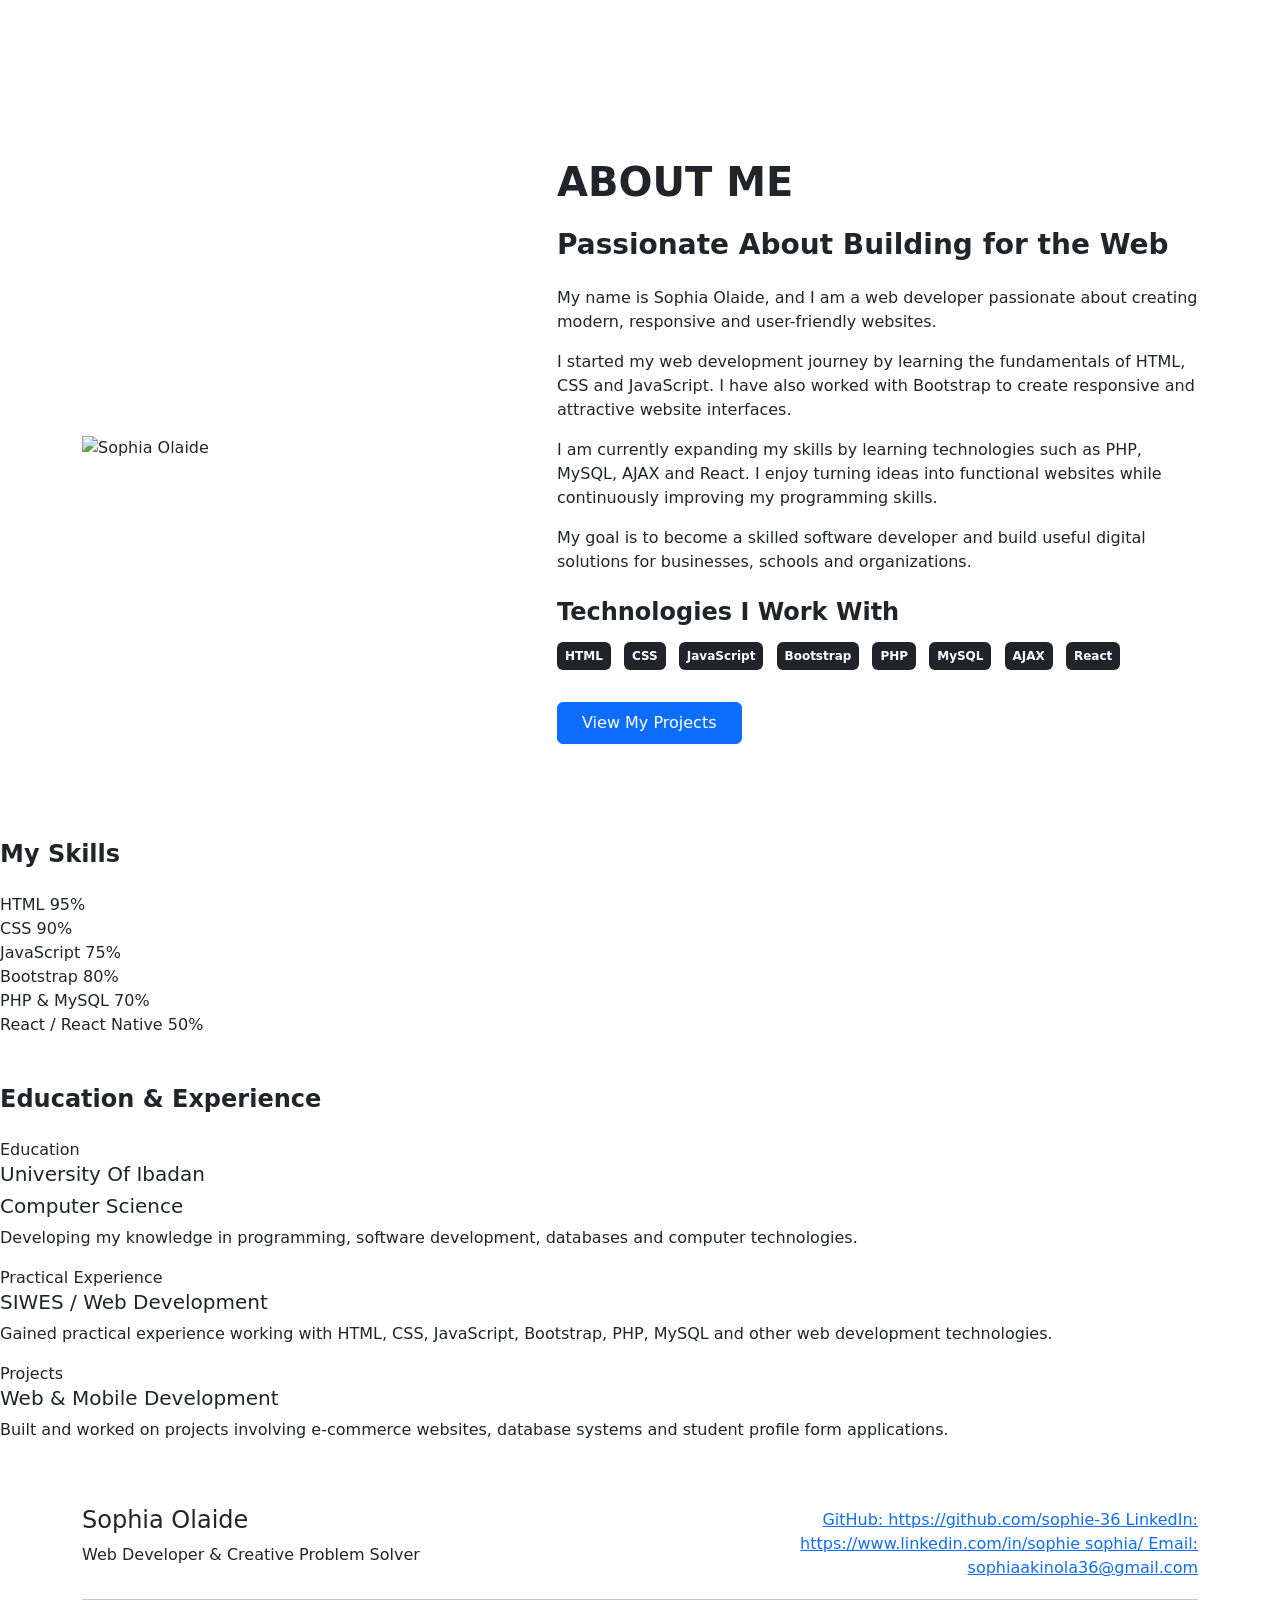
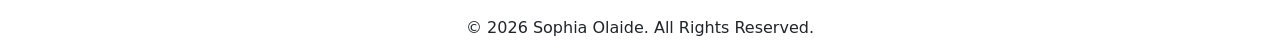
==== about.html @ 77e4f3f7 "Add files via upload" ====
<!DOCTYPE html>
<html lang="en">

<head>
    <meta charset="UTF-8">
    <meta name="viewport" content="width=device-width, initial-scale=1.0">

    <title>About Me |Akinola Sophia Olaide </title>

    <!-- Bootstrap CSS -->
    <link
        href="https://cdn.jsdelivr.net/npm/bootstrap@5.3.3/dist/css/bootstrap.min.css"
        rel="stylesheet"
    >

    <!-- Custom CSS -->
    <link rel="stylesheet" href="css/style.css">
	<script
    src="https://cdn.jsdelivr.net/npm/bootstrap@5.3.3/dist/js/bootstrap.bundle.min.js">
</script>

</head>

<body>

<!-- ================================
     NAVBAR START
================================ -->

<nav class="navbar navbar-expand-lg navbar-dark custom-navbar sticky-top">

    <div class="container">

        <a class="navbar-brand fw-bold" href="index.html">
            Akinola Sophia Olaide
        </a>

        <button
            class="navbar-toggler"
            type="button"
            data-bs-toggle="collapse"
            data-bs-target="#navbarMenu"
            aria-controls="navbarMenu"
            aria-expanded="false"
            aria-label="Toggle navigation"
        >
            <span class="navbar-toggler-icon"></span>
        </button>

        <div class="collapse navbar-collapse" id="navbarMenu">

            <ul class="navbar-nav ms-auto">

                <li class="nav-item">
                    <a class="nav-link" href="index.html">
                        Home
                    </a>
                </li>

                <li class="nav-item">
                    <a class="nav-link active" href="about.html">
                        About
                    </a>
                </li>

                <li class="nav-item">
                    <a class="nav-link" href="services.html">
                        Services
                    </a>
                </li>

                <li class="nav-item">
                    <a class="nav-link" href="projects.html">
                        Projects
                    </a>
                </li>

                <li class="nav-item">
                    <a class="nav-link" href="contact.html">
                        Contact
                    </a>
                </li>

            </ul>

        </div>

    </div>

</nav>

<!-- ================================
     NAVBAR END
================================ -->


<!-- ================================
     ABOUT HERO START
================================ -->

<section class="about-section py-5">

    <div class="container py-5">

        <div class="row align-items-center">

            <!-- ABOUT IMAGE -->

            <div class="col-lg-5 mb-5 mb-lg-0">

                <div class="about-image">

                    <img
                        src="image/sophie1.jpeg"
                        alt="Sophia Olaide"
						height="300px"
						width="350px"
                    >

                </div>

            </div>


            <!-- ABOUT TEXT -->

            <div class="col-lg-7">

                <p class="section-intro;" style="font-size: 40px;">
                 <b> ABOUT ME</b>
                </p>

                <h3 class="fw-bold mb-4">
                    Passionate About Building for the Web
                </h3>

                <p>
                    My name is Sophia Olaide, and I am a web developer
                    passionate about creating modern, responsive and
                    user-friendly websites.
                </p>

                <p>
                    I started my web development journey by learning
                    the fundamentals of HTML, CSS and JavaScript. I
                    have also worked with Bootstrap to create responsive
                    and attractive website interfaces.
                </p>

                <p>
                    I am currently expanding my skills by learning
                    technologies such as PHP, MySQL, AJAX and React.
                    I enjoy turning ideas into functional websites
                    while continuously improving my programming skills.
                </p>

                <p>
                    My goal is to become a skilled software developer
                    and build useful digital solutions for businesses,
                    schools and organizations.
                </p>


                <!-- SKILLS -->

                <div class="mt-4">

                    <h4 class="fw-bold mb-3">
                        Technologies I Work With
                    </h4>

                    <span class="badge bg-dark p-2 me-2 mb-2">
                        HTML
                    </span>

                    <span class="badge bg-dark p-2 me-2 mb-2">
                        CSS
                    </span>

                    <span class="badge bg-dark p-2 me-2 mb-2">
                        JavaScript
                    </span>

                    <span class="badge bg-dark p-2 me-2 mb-2">
                        Bootstrap
                    </span>

                    <span class="badge bg-dark p-2 me-2 mb-2">
                        PHP
                    </span>

                    <span class="badge bg-dark p-2 me-2 mb-2">
                        MySQL
                    </span>

                    <span class="badge bg-dark p-2 me-2 mb-2">
                        AJAX
                    </span>

                    <span class="badge bg-dark p-2 me-2 mb-2">
                        React
                    </span>

                </div>


                <!-- BUTTON -->

                <div class="mt-4">

                    <a
                        href="projects.html"
                        class="btn btn-primary px-4 py-2"
                    >
                        View My Projects
                    </a>
					

                </div>

            </div>

        </div>

    </div>
<!-- =================================
     SKILLS SECTION
================================= -->

<div class="about-skills mt-5">

    <h4 class="fw-bold mb-4">
        My Skills
    </h4>

    <!-- HTML -->
    <div class="skill-item">

        <div class="skill-header">

            <span>HTML</span>

            <span>95%</span>

        </div>

        <div class="skill-bar">

            <div
                class="skill-progress"
                style="width: 90%;">
            </div>

        </div>

    </div>


    <!-- CSS -->
    <div class="skill-item">

        <div class="skill-header">

            <span>CSS</span>

            <span>90%</span>

        </div>

        <div class="skill-bar">

            <div
                class="skill-progress"
                style="width: 85%;">
            </div>

        </div>

    </div>


    <!-- JavaScript -->
    <div class="skill-item">

        <div class="skill-header">

            <span>JavaScript</span>

            <span>75%</span>

        </div>

        <div class="skill-bar">

            <div
                class="skill-progress"
                style="width: 75%;">
            </div>

        </div>

    </div>


    <!-- Bootstrap -->
    <div class="skill-item">

        <div class="skill-header">

            <span>Bootstrap</span>

            <span>80%</span>

        </div>

        <div class="skill-bar">

            <div
                class="skill-progress"
                style="width: 80%;">
            </div>

        </div>

    </div>


    <!-- PHP -->
    <div class="skill-item">

        <div class="skill-header">

            <span>PHP & MySQL</span>

            <span>70%</span>

        </div>

        <div class="skill-bar">

            <div
                class="skill-progress"
                style="width: 70%;">
            </div>

        </div>

    </div>


    <!-- React -->
    <div class="skill-item">

        <div class="skill-header">

            <span>React / React Native</span>

            <span>50%</span>

        </div>

        <div class="skill-bar">

            <div
                class="skill-progress"
                style="width: 60%;">
            </div>

        </div>

    </div>

</div>



<!-- =================================
     EDUCATION / EXPERIENCE
================================= -->

<div class="timeline-section mt-5">

    <h4 class="fw-bold mb-4">
        Education & Experience
    </h4>


    <!-- EDUCATION -->

    <div class="timeline-item">

        <div class="timeline-dot"></div>

        <div>

            <span class="timeline-date">
                Education
            </span>

            <h5>
                University Of Ibadan
            </h5>
			
			<h5> Computer Science </h5>

            <p>
                Developing my knowledge in programming,
                software development, databases and computer
                technologies.
            </p>

        </div>

    </div>


    <!-- SIWES -->

    <div class="timeline-item">

        <div class="timeline-dot"></div>

        <div>

            <span class="timeline-date">
                Practical Experience
            </span>

            <h5>
                SIWES / Web Development
            </h5>

            <p>
                Gained practical experience working with
                HTML, CSS, JavaScript, Bootstrap, PHP,
                MySQL and other web development technologies.
            </p>

        </div>

    </div>


    <!-- PROJECT EXPERIENCE -->

    <div class="timeline-item">

        <div class="timeline-dot"></div>

        <div>

            <span class="timeline-date">
                Projects
            </span>

            <h5>
                Web & Mobile Development
            </h5>

            <p>
                Built and worked on projects involving
                e-commerce websites, database systems and
                student profile form applications.
            </p>

        </div>

    </div>

</div>
</section>

<!-- =================================
     FOOTER START
================================= -->

<footer class="portfolio-footer">

    <div class="container">

        <div class="row align-items-center">

            <!-- NAME -->

            <div class="col-md-6 text-center text-md-start">

                <h4>
                    Sophia Olaide
                </h4>

                <p>
                    Web Developer & Creative Problem Solver
                </p>

            </div>


            <!-- SOCIAL LINKS -->

            <div class="col-md-6 text-center text-md-end">

                <a href="#" class="footer-link">
                    GitHub:  https://github.com/sophie-36
                </a>

                <a href="#" class="footer-link">
                    
					LinkedIn: https://www.linkedin.com/in/sophie sophia/
                </a>

                <a href="#" class="footer-link">
                    Email: sophiaakinola36@gmail.com
                </a>

            </div>

        </div>


        <hr>


        <div class="text-center">

            <p class="copyright">
                © 2026 Sophia Olaide. All Rights Reserved.
            </p>

        </div>

    </div>

</footer>

<!-- =================================
     FOOTER END
================================= -->


</body>
</html>
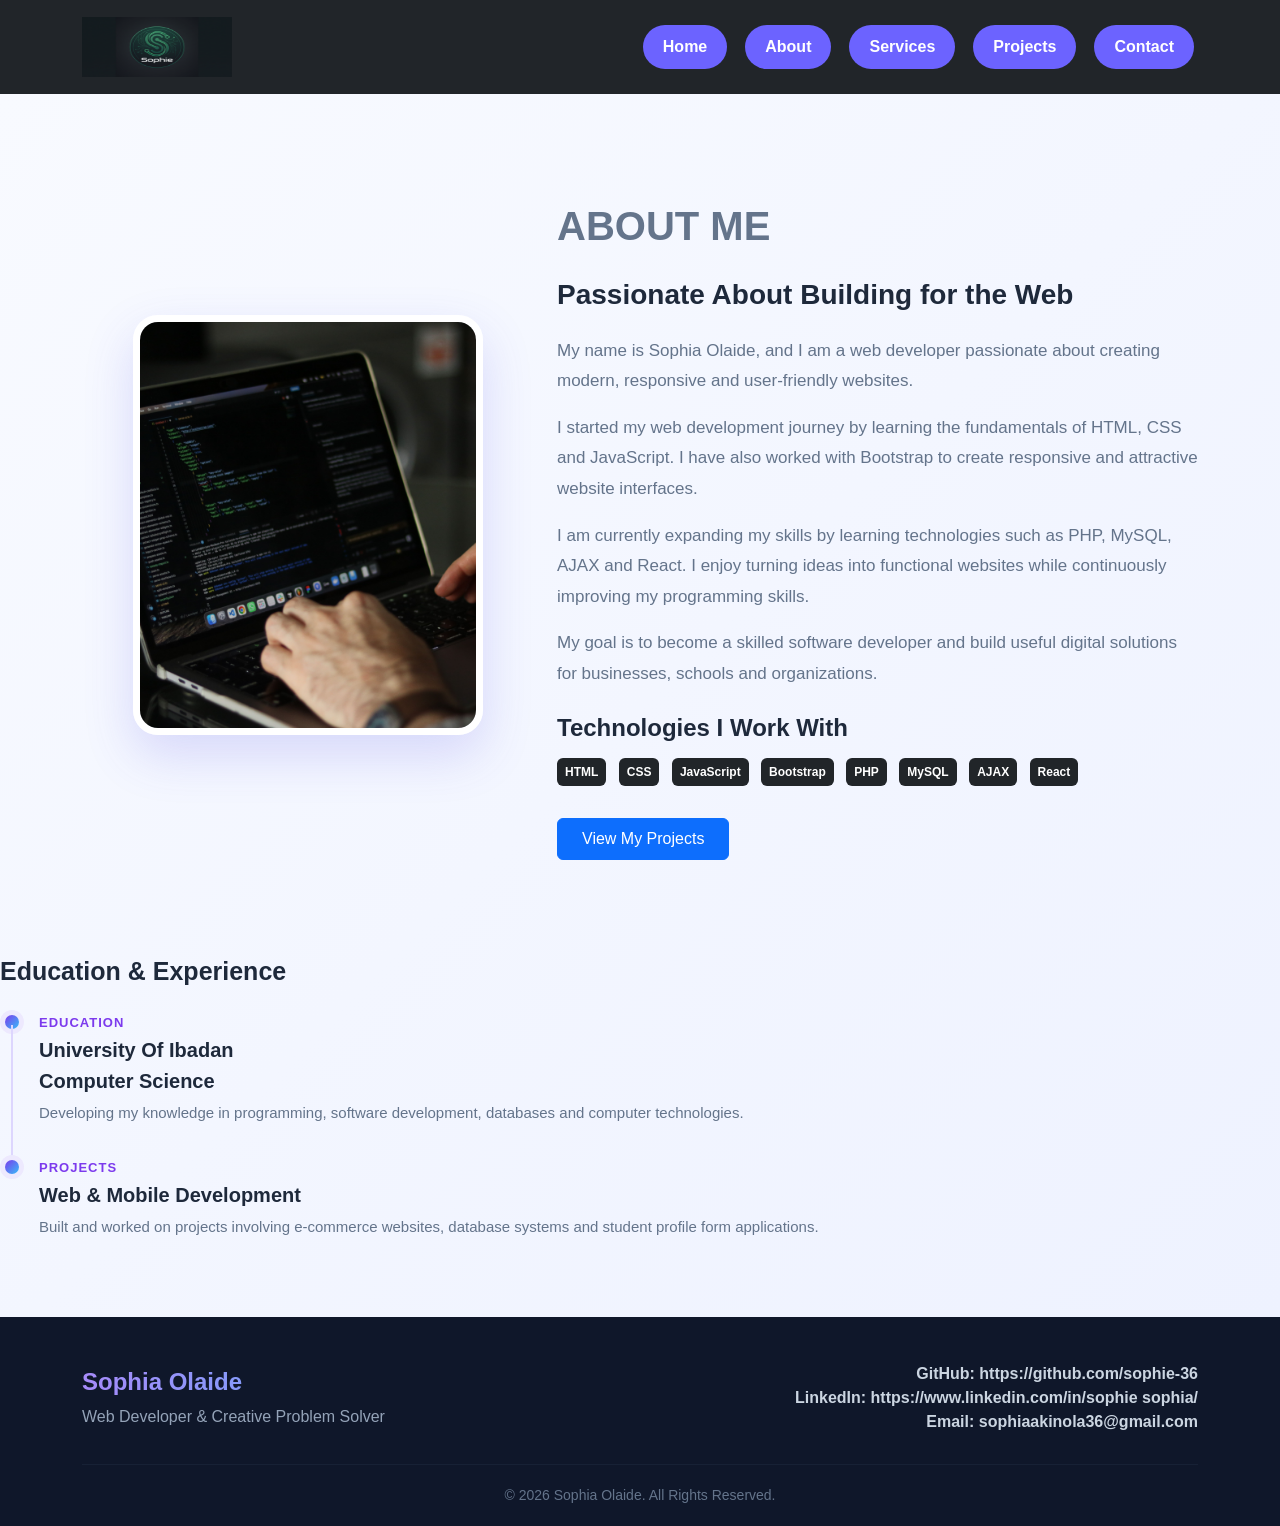
==== commit c341df1c: "Update portfolio website" ====
--- a/about.html
+++ b/about.html
@@ -1,541 +1,366 @@
-<!DOCTYPE html>
-<html lang="en">
-
-<head>
-    <meta charset="UTF-8">
-    <meta name="viewport" content="width=device-width, initial-scale=1.0">
-
-    <title>About Me |Akinola Sophia Olaide </title>
-
-    <!-- Bootstrap CSS -->
-    <link
-        href="https://cdn.jsdelivr.net/npm/bootstrap@5.3.3/dist/css/bootstrap.min.css"
-        rel="stylesheet"
-    >
-
-    <!-- Custom CSS -->
-    <link rel="stylesheet" href="css/style.css">
-	<script
-    src="https://cdn.jsdelivr.net/npm/bootstrap@5.3.3/dist/js/bootstrap.bundle.min.js">
-</script>
-
-</head>
-
-<body>
-
-<!-- ================================
-     NAVBAR START
-================================ -->
-
-<nav class="navbar navbar-expand-lg navbar-dark custom-navbar sticky-top">
-
-    <div class="container">
-
-        <a class="navbar-brand fw-bold" href="index.html">
-            Akinola Sophia Olaide
-        </a>
-
-        <button
-            class="navbar-toggler"
-            type="button"
-            data-bs-toggle="collapse"
-            data-bs-target="#navbarMenu"
-            aria-controls="navbarMenu"
-            aria-expanded="false"
-            aria-label="Toggle navigation"
-        >
-            <span class="navbar-toggler-icon"></span>
-        </button>
-
-        <div class="collapse navbar-collapse" id="navbarMenu">
-
-            <ul class="navbar-nav ms-auto">
-
-                <li class="nav-item">
-                    <a class="nav-link" href="index.html">
-                        Home
-                    </a>
-                </li>
-
-                <li class="nav-item">
-                    <a class="nav-link active" href="about.html">
-                        About
-                    </a>
-                </li>
-
-                <li class="nav-item">
-                    <a class="nav-link" href="services.html">
-                        Services
-                    </a>
-                </li>
-
-                <li class="nav-item">
-                    <a class="nav-link" href="projects.html">
-                        Projects
-                    </a>
-                </li>
-
-                <li class="nav-item">
-                    <a class="nav-link" href="contact.html">
-                        Contact
-                    </a>
-                </li>
-
-            </ul>
-
-        </div>
-
-    </div>
-
-</nav>
-
-<!-- ================================
-     NAVBAR END
-================================ -->
-
-
-<!-- ================================
-     ABOUT HERO START
-================================ -->
-
-<section class="about-section py-5">
-
-    <div class="container py-5">
-
-        <div class="row align-items-center">
-
-            <!-- ABOUT IMAGE -->
-
-            <div class="col-lg-5 mb-5 mb-lg-0">
-
-                <div class="about-image">
-
-                    <img
-                        src="image/sophie1.jpeg"
-                        alt="Sophia Olaide"
-						height="300px"
-						width="350px"
-                    >
-
-                </div>
-
-            </div>
-
-
-            <!-- ABOUT TEXT -->
-
-            <div class="col-lg-7">
-
-                <p class="section-intro;" style="font-size: 40px;">
-                 <b> ABOUT ME</b>
-                </p>
-
-                <h3 class="fw-bold mb-4">
-                    Passionate About Building for the Web
-                </h3>
-
-                <p>
-                    My name is Sophia Olaide, and I am a web developer
-                    passionate about creating modern, responsive and
-                    user-friendly websites.
-                </p>
-
-                <p>
-                    I started my web development journey by learning
-                    the fundamentals of HTML, CSS and JavaScript. I
-                    have also worked with Bootstrap to create responsive
-                    and attractive website interfaces.
-                </p>
-
-                <p>
-                    I am currently expanding my skills by learning
-                    technologies such as PHP, MySQL, AJAX and React.
-                    I enjoy turning ideas into functional websites
-                    while continuously improving my programming skills.
-                </p>
-
-                <p>
-                    My goal is to become a skilled software developer
-                    and build useful digital solutions for businesses,
-                    schools and organizations.
-                </p>
-
-
-                <!-- SKILLS -->
-
-                <div class="mt-4">
-
-                    <h4 class="fw-bold mb-3">
-                        Technologies I Work With
-                    </h4>
-
-                    <span class="badge bg-dark p-2 me-2 mb-2">
-                        HTML
-                    </span>
-
-                    <span class="badge bg-dark p-2 me-2 mb-2">
-                        CSS
-                    </span>
-
-                    <span class="badge bg-dark p-2 me-2 mb-2">
-                        JavaScript
-                    </span>
-
-                    <span class="badge bg-dark p-2 me-2 mb-2">
-                        Bootstrap
-                    </span>
-
-                    <span class="badge bg-dark p-2 me-2 mb-2">
-                        PHP
-                    </span>
-
-                    <span class="badge bg-dark p-2 me-2 mb-2">
-                        MySQL
-                    </span>
-
-                    <span class="badge bg-dark p-2 me-2 mb-2">
-                        AJAX
-                    </span>
-
-                    <span class="badge bg-dark p-2 me-2 mb-2">
-                        React
-                    </span>
-
-                </div>
-
-
-                <!-- BUTTON -->
-
-                <div class="mt-4">
-
-                    <a
-                        href="projects.html"
-                        class="btn btn-primary px-4 py-2"
-                    >
-                        View My Projects
-                    </a>
-					
-
-                </div>
-
-            </div>
-
-        </div>
-
-    </div>
-<!-- =================================
-     SKILLS SECTION
-================================= -->
-
-<div class="about-skills mt-5">
-
-    <h4 class="fw-bold mb-4">
-        My Skills
-    </h4>
-
-    <!-- HTML -->
-    <div class="skill-item">
-
-        <div class="skill-header">
-
-            <span>HTML</span>
-
-            <span>95%</span>
-
-        </div>
-
-        <div class="skill-bar">
-
-            <div
-                class="skill-progress"
-                style="width: 90%;">
-            </div>
-
-        </div>
-
-    </div>
-
-
-    <!-- CSS -->
-    <div class="skill-item">
-
-        <div class="skill-header">
-
-            <span>CSS</span>
-
-            <span>90%</span>
-
-        </div>
-
-        <div class="skill-bar">
-
-            <div
-                class="skill-progress"
-                style="width: 85%;">
-            </div>
-
-        </div>
-
-    </div>
-
-
-    <!-- JavaScript -->
-    <div class="skill-item">
-
-        <div class="skill-header">
-
-            <span>JavaScript</span>
-
-            <span>75%</span>
-
-        </div>
-
-        <div class="skill-bar">
-
-            <div
-                class="skill-progress"
-                style="width: 75%;">
-            </div>
-
-        </div>
-
-    </div>
-
-
-    <!-- Bootstrap -->
-    <div class="skill-item">
-
-        <div class="skill-header">
-
-            <span>Bootstrap</span>
-
-            <span>80%</span>
-
-        </div>
-
-        <div class="skill-bar">
-
-            <div
-                class="skill-progress"
-                style="width: 80%;">
-            </div>
-
-        </div>
-
-    </div>
-
-
-    <!-- PHP -->
-    <div class="skill-item">
-
-        <div class="skill-header">
-
-            <span>PHP & MySQL</span>
-
-            <span>70%</span>
-
-        </div>
-
-        <div class="skill-bar">
-
-            <div
-                class="skill-progress"
-                style="width: 70%;">
-            </div>
-
-        </div>
-
-    </div>
-
-
-    <!-- React -->
-    <div class="skill-item">
-
-        <div class="skill-header">
-
-            <span>React / React Native</span>
-
-            <span>50%</span>
-
-        </div>
-
-        <div class="skill-bar">
-
-            <div
-                class="skill-progress"
-                style="width: 60%;">
-            </div>
-
-        </div>
-
-    </div>
-
-</div>
-
-
-
-<!-- =================================
-     EDUCATION / EXPERIENCE
-================================= -->
-
-<div class="timeline-section mt-5">
-
-    <h4 class="fw-bold mb-4">
-        Education & Experience
-    </h4>
-
-
-    <!-- EDUCATION -->
-
-    <div class="timeline-item">
-
-        <div class="timeline-dot"></div>
-
-        <div>
-
-            <span class="timeline-date">
-                Education
-            </span>
-
-            <h5>
-                University Of Ibadan
-            </h5>
-			
-			<h5> Computer Science </h5>
-
-            <p>
-                Developing my knowledge in programming,
-                software development, databases and computer
-                technologies.
-            </p>
-
-        </div>
-
-    </div>
-
-
-    <!-- SIWES -->
-
-    <div class="timeline-item">
-
-        <div class="timeline-dot"></div>
-
-        <div>
-
-            <span class="timeline-date">
-                Practical Experience
-            </span>
-
-            <h5>
-                SIWES / Web Development
-            </h5>
-
-            <p>
-                Gained practical experience working with
-                HTML, CSS, JavaScript, Bootstrap, PHP,
-                MySQL and other web development technologies.
-            </p>
-
-        </div>
-
-    </div>
-
-
-    <!-- PROJECT EXPERIENCE -->
-
-    <div class="timeline-item">
-
-        <div class="timeline-dot"></div>
-
-        <div>
-
-            <span class="timeline-date">
-                Projects
-            </span>
-
-            <h5>
-                Web & Mobile Development
-            </h5>
-
-            <p>
-                Built and worked on projects involving
-                e-commerce websites, database systems and
-                student profile form applications.
-            </p>
-
-        </div>
-
-    </div>
-
-</div>
-</section>
-
-<!-- =================================
-     FOOTER START
-================================= -->
-
-<footer class="portfolio-footer">
-
-    <div class="container">
-
-        <div class="row align-items-center">
-
-            <!-- NAME -->
-
-            <div class="col-md-6 text-center text-md-start">
-
-                <h4>
-                    Sophia Olaide
-                </h4>
-
-                <p>
-                    Web Developer & Creative Problem Solver
-                </p>
-
-            </div>
-
-
-            <!-- SOCIAL LINKS -->
-
-            <div class="col-md-6 text-center text-md-end">
-
-                <a href="#" class="footer-link">
-                    GitHub:  https://github.com/sophie-36
-                </a>
-
-                <a href="#" class="footer-link">
-                    
-					LinkedIn: https://www.linkedin.com/in/sophie sophia/
-                </a>
-
-                <a href="#" class="footer-link">
-                    Email: sophiaakinola36@gmail.com
-                </a>
-
-            </div>
-
-        </div>
-
-
-        <hr>
-
-
-        <div class="text-center">
-
-            <p class="copyright">
-                © 2026 Sophia Olaide. All Rights Reserved.
-            </p>
-
-        </div>
-
-    </div>
-
-</footer>
-
-<!-- =================================
-     FOOTER END
-================================= -->
-
-
-</body>
+<!DOCTYPE html>
+<html lang="en">
+
+<head>
+    <meta charset="UTF-8">
+    <meta name="viewport" content="width=device-width, initial-scale=1.0">
+
+    <title>About Me |Akinola Sophia Olaide </title>
+
+    <!-- Bootstrap CSS -->
+    <link
+        href="https://cdn.jsdelivr.net/npm/bootstrap@5.3.3/dist/css/bootstrap.min.css"
+        rel="stylesheet"
+    >
+
+    <!-- Custom CSS -->
+    <link rel="stylesheet" href="css/style.css">
+	<script
+    src="https://cdn.jsdelivr.net/npm/bootstrap@5.3.3/dist/js/bootstrap.bundle.min.js">
+</script>
+
+</head>
+
+<body>
+
+<!-- ================================
+     NAVBAR START
+================================ -->
+
+<nav class="navbar navbar-expand-lg navbar-dark custom-navbar">
+
+    <div class="container">
+
+        <a class="navbar-brand fw-bold" href="index.html">
+            <img src="image/sophielogo.jpeg"
+                 alt="sophieLogo"
+                 class="site-logo" width="150px"  height="60px">
+        </a>
+
+        <button
+            class="navbar-toggler"
+            type="button"
+            data-bs-toggle="collapse"
+            data-bs-target="#navbarMenu"
+            aria-controls="navbarMenu"
+            aria-expanded="false"
+            aria-label="Toggle navigation"
+        >
+            <span class="navbar-toggler-icon"></span>
+        </button>
+
+        <div class="collapse navbar-collapse" id="navbarMenu">
+
+            <ul class="navbar-nav ms-auto">
+
+                <li class="nav-item">
+                    <a class="nav-link" href="index.html">
+                        Home
+                    </a>
+                </li>
+
+                <li class="nav-item">
+                    <a class="nav-link active" href="about.html">
+                        About
+                    </a>
+                </li>
+
+                <li class="nav-item">
+                    <a class="nav-link" href="services.html">
+                        Services
+                    </a>
+                </li>
+
+                <li class="nav-item">
+                    <a class="nav-link" href="projects.html">
+                        Projects
+                    </a>
+                </li>
+
+                <li class="nav-item">
+                    <a class="nav-link" href="contact.html">
+                        Contact
+                    </a>
+                </li>
+
+            </ul>
+
+        </div>
+
+    </div>
+
+</nav>
+
+<!-- ================================
+     NAVBAR END
+================================ -->
+
+
+<!-- ================================
+     ABOUT HERO START
+================================ -->
+
+<section class="about-section py-5">
+
+    <div class="container py-5">
+
+        <div class="row align-items-center">
+
+            <!-- ABOUT IMAGE -->
+
+            <div class="col-lg-5 mb-5 mb-lg-0">
+
+                <div class="about-image">
+
+                    <img
+                        src="image/coders.jpg"
+                        alt="Sophia Olaide"
+						height="300px"
+						width="350px"
+                    >
+
+                </div>
+
+            </div>
+
+
+            <!-- ABOUT TEXT -->
+
+            <div class="col-lg-7">
+
+                <p class="section-intro;" style="font-size: 40px;">
+                 <b> ABOUT ME</b>
+                </p>
+
+                <h3 class="fw-bold mb-4">
+                    Passionate About Building for the Web
+                </h3>
+
+                <p>
+                    My name is Sophia Olaide, and I am a web developer
+                    passionate about creating modern, responsive and
+                    user-friendly websites.
+                </p>
+
+                <p>
+                    I started my web development journey by learning
+                    the fundamentals of HTML, CSS and JavaScript. I
+                    have also worked with Bootstrap to create responsive
+                    and attractive website interfaces.
+                </p>
+
+                <p>
+                    I am currently expanding my skills by learning
+                    technologies such as PHP, MySQL, AJAX and React.
+                    I enjoy turning ideas into functional websites
+                    while continuously improving my programming skills.
+                </p>
+
+                <p>
+                    My goal is to become a skilled software developer
+                    and build useful digital solutions for businesses,
+                    schools and organizations.
+                </p>
+
+
+                <!-- SKILLS -->
+
+                <div class="mt-4">
+
+                    <h4 class="fw-bold mb-3">
+                        Technologies I Work With
+                    </h4>
+
+                    <span class="badge bg-dark p-2 me-2 mb-2">
+                        HTML
+                    </span>
+
+                    <span class="badge bg-dark p-2 me-2 mb-2">
+                        CSS
+                    </span>
+
+                    <span class="badge bg-dark p-2 me-2 mb-2">
+                        JavaScript
+                    </span>
+
+                    <span class="badge bg-dark p-2 me-2 mb-2">
+                        Bootstrap
+                    </span>
+
+                    <span class="badge bg-dark p-2 me-2 mb-2">
+                        PHP
+                    </span>
+
+                    <span class="badge bg-dark p-2 me-2 mb-2">
+                        MySQL
+                    </span>
+
+                    <span class="badge bg-dark p-2 me-2 mb-2">
+                        AJAX
+                    </span>
+
+                    <span class="badge bg-dark p-2 me-2 mb-2">
+                        React
+                    </span>
+
+                </div>
+
+
+                <!-- BUTTON -->
+
+                <div class="mt-4">
+
+                    <a
+                        href="projects.html"
+                        class="btn btn-primary px-4 py-2"
+                    >
+                        View My Projects
+                    </a>
+					
+
+                </div>
+
+            </div>
+
+        </div>
+
+    </div>
+
+<!-- =================================
+     EDUCATION / EXPERIENCE
+================================= -->
+
+<div class="timeline-section mt-5">
+
+    <h4 class="fw-bold mb-4">
+        Education & Experience
+    </h4>
+
+
+    <!-- EDUCATION -->
+
+    <div class="timeline-item">
+
+        <div class="timeline-dot"></div>
+
+        <div>
+
+            <span class="timeline-date">
+                Education
+            </span>
+
+            <h5>
+                University Of Ibadan
+            </h5>
+			
+			<h5> Computer Science </h5>
+
+            <p>
+                Developing my knowledge in programming,
+                software development, databases and computer
+                technologies.
+            </p>
+
+        </div>
+
+    </div>
+
+
+    <!-- PROJECT EXPERIENCE -->
+
+    <div class="timeline-item">
+
+        <div class="timeline-dot"></div>
+
+        <div>
+
+            <span class="timeline-date">
+                Projects
+            </span>
+
+            <h5>
+                Web & Mobile Development
+            </h5>
+
+            <p>
+                Built and worked on projects involving
+                e-commerce websites, database systems and
+                student profile form applications.
+            </p>
+
+        </div>
+
+    </div>
+
+</div>
+</section>
+
+<!-- =================================
+     FOOTER START
+================================= -->
+
+<footer class="portfolio-footer">
+
+    <div class="container">
+
+        <div class="row align-items-center">
+
+            <!-- NAME -->
+
+            <div class="col-md-6 text-center text-md-start">
+
+                <h4>
+                    Sophia Olaide
+                </h4>
+
+                <p>
+                    Web Developer & Creative Problem Solver
+                </p>
+
+            </div>
+
+
+            <!-- SOCIAL LINKS -->
+
+            <div class="col-md-6 text-center text-md-end">
+
+                <a href="#" class="footer-link">
+                    GitHub:  https://github.com/sophie-36
+                </a>
+
+                <a href="#" class="footer-link">
+                    
+					LinkedIn: https://www.linkedin.com/in/sophie sophia/
+                </a>
+
+                <a href="#" class="footer-link">
+                    Email: sophiaakinola36@gmail.com
+                </a>
+
+            </div>
+
+        </div>
+
+
+        <hr>
+
+
+        <div class="text-center">
+
+            <p class="copyright">
+                © 2026 Sophia Olaide. All Rights Reserved.
+            </p>
+
+        </div>
+
+    </div>
+
+</footer>
+
+<!-- =================================
+     FOOTER END
+================================= -->
+
+
+</body>
 </html>
--- a/css/style.css
+++ b/css/style.css
@@ -0,0 +1,1734 @@
+/* =========================================
+   GLOBAL STYLES
+========================================= */
+
+* {
+    margin: 0;
+    padding: 0;
+    box-sizing: border-box;
+}
+
+body {
+    font-family: Arial, sans-serif;
+    color: #1e293b;
+    background: #f8faff;
+}
+/* ================================
+   NAVIGATION
+================================ */
+
+/* ================================
+   HEADER
+================================ */
+
+.custom-navbar {
+    background: #212529 !important;
+    background-color: #212529 !important;
+    padding: 12px 0 !important;
+    width: 100%;
+}
+
+.custom-navbar .navbar-nav {
+    gap: 10px;
+}
+
+.custom-navbar .nav-link {
+    background: #6c63ff !important;
+    color: white !important;
+    padding: 9px 18px !important;
+    margin: 3px;
+    border-radius: 25px;
+    font-weight: 600;
+    transition: 0.3s ease;
+}
+
+.custom-navbar .nav-link:hover {
+    background: #5148d8 !important;
+    color: white !important;
+}
+
+.custom-navbar .nav-link.active {
+    background: #5148d8 !important;
+    color: white !important;
+}
+
+
+/* =========================================
+   HOME / HERO SECTION
+========================================= */
+
+.hero-section {
+    min-height: 100vh;
+
+    background:
+        radial-gradient(
+            circle at 10% 20%,
+            rgba(124, 58, 237, 0.18),
+            transparent 30%
+        ),
+        radial-gradient(
+            circle at 90% 80%,
+            rgba(14, 165, 233, 0.18),
+            transparent 30%
+        ),
+        #f8faff;
+}
+
+.hero-section .container {
+    min-height: 100vh;
+}
+
+.hero-intro {
+    color: #7c3aed;
+    font-size: 15px;
+    font-weight: 800;
+    letter-spacing: 4px;
+    margin-bottom: 12px;
+}
+
+.hero-section h1 {
+    font-size: 62px;
+    font-weight: 800;
+    margin-bottom: 5px;
+
+    background: linear-gradient(
+        90deg,
+        #4f46e5,
+        #7c3aed,
+        #0891b2
+    );
+
+    -webkit-background-clip: text;
+    -webkit-text-fill-color: transparent;
+}
+
+.hero-section h2 {
+    font-size: 32px;
+    font-weight: 700;
+    color: #1e293b;
+    margin-bottom: 20px;
+}
+
+.hero-text {
+    max-width: 650px;
+    font-size: 18px;
+    line-height: 1.8;
+    color: #64748b;
+}
+
+
+/* =========================================
+   HERO BUTTONS
+========================================= */
+
+.hero-buttons {
+    margin-top: 30px;
+}
+
+.hero-buttons .btn {
+    padding: 13px 26px;
+    border-radius: 10px;
+    margin-right: 10px;
+    margin-bottom: 10px;
+    transition: 0.3s ease;
+}
+
+.hero-buttons .btn-primary {
+    border: none;
+
+    background: linear-gradient(
+        135deg,
+        #7c3aed,
+        #4f46e5
+    );
+
+    box-shadow:
+        0 10px 25px rgba(124, 58, 237, 0.25);
+}
+
+.hero-buttons .btn-primary:hover {
+    transform: translateY(-3px);
+
+    box-shadow:
+        0 15px 30px rgba(124, 58, 237, 0.35);
+}
+
+.hero-buttons .btn-outline-dark {
+    border: 2px solid #7c3aed;
+    color: #7c3aed;
+}
+
+.hero-buttons .btn-outline-dark:hover {
+    background: #7c3aed;
+    border-color: #7c3aed;
+    color: white;
+}
+
+/* =========================================
+   HERO IMAGE
+========================================= */
+
+.hero-image {
+    width: 350px;
+    height: 350px;
+    margin: 0 auto;
+    border-radius: 50%;
+    overflow: hidden;
+    box-shadow: 0 15px 40px rgba(0, 0, 0, 0.2);
+}
+
+.hero-image img {
+    display: block;
+    width: 100%;
+    height: 100%;
+    object-fit: cover;
+}
+
+
+/* =========================================
+   ABOUT SECTION
+========================================= */
+
+.about-section {
+    min-height: 100vh;
+
+    background:
+        linear-gradient(
+            135deg,
+            #f8faff,
+            #eef2ff
+        );
+}
+
+.section-intro {
+    color: #7c3aed;
+    font-size: 15px;
+    font-weight: 800;
+    letter-spacing: 3px;
+}
+
+.about-section h1 {
+    font-size: 44px;
+    font-weight: 800;
+}
+
+.about-section p {
+    color: #64748b;
+    font-size: 17px;
+    line-height: 1.8;
+}
+
+
+/* =========================================
+   ABOUT IMAGE
+========================================= */
+
+.about-image {
+    width: 350px;
+    height: 420px;
+    margin: 0 auto;
+
+    overflow: hidden;
+
+    border-radius: 25px;
+
+    border: 7px solid white;
+
+    box-shadow:
+        0 20px 50px rgba(79, 70, 229, 0.18);
+}
+
+.about-image img {
+    width: 100%;
+    height: 100%;
+    object-fit: cover;
+}
+
+
+/* =========================================
+   SERVICES SECTION
+========================================= */
+
+.services-section {
+    min-height: 100vh;
+
+    background:
+        radial-gradient(
+            circle at top left,
+            rgba(124, 58, 237, 0.12),
+            transparent 30%
+        ),
+        radial-gradient(
+            circle at bottom right,
+            rgba(14, 165, 233, 0.12),
+            transparent 30%
+        ),
+        #f8faff;
+}
+
+.services-section h1 {
+    font-size: 48px;
+    font-weight: 800;
+
+    background: linear-gradient(
+        90deg,
+        #4f46e5,
+        #7c3aed,
+        #0891b2
+    );
+
+    -webkit-background-clip: text;
+    -webkit-text-fill-color: transparent;
+}
+
+.services-description {
+    max-width: 650px;
+    margin: 15px auto;
+
+    color: #64748b;
+
+    font-size: 17px;
+    line-height: 1.8;
+}
+
+
+/* =========================================
+   SERVICE CARDS
+========================================= */
+
+.service-card {
+    position: relative;
+
+    height: 100%;
+
+    padding: 40px 30px;
+
+    text-align: center;
+
+    background: rgba(255, 255, 255, 0.9);
+
+    border-radius: 20px;
+
+    border: 1px solid #e2e8f0;
+
+    box-shadow:
+        0 10px 30px rgba(15, 23, 42, 0.07);
+
+    overflow: hidden;
+
+    transition: 0.35s ease;
+}
+
+.service-card::before {
+    content: "";
+
+    position: absolute;
+
+    top: 0;
+    left: 0;
+
+    width: 100%;
+    height: 4px;
+
+    background: linear-gradient(
+        90deg,
+        #7c3aed,
+        #38bdf8
+    );
+}
+
+.service-card:hover {
+    transform: translateY(-10px);
+
+    box-shadow:
+        0 20px 45px rgba(79, 70, 229, 0.15);
+}
+
+
+/* =========================================
+   SERVICE ICON
+========================================= */
+
+.service-icon {
+    width: 75px;
+    height: 75px;
+
+    margin: 0 auto 25px;
+
+    display: flex;
+    align-items: center;
+    justify-content: center;
+
+    border-radius: 20px;
+
+    font-size: 35px;
+
+    background: linear-gradient(
+        135deg,
+        #ede9fe,
+        #e0f2fe
+    );
+
+    transition: 0.3s ease;
+}
+
+.service-card:hover .service-icon {
+    transform: scale(1.08) rotate(-5deg);
+}
+
+.service-card h3 {
+    color: #111827;
+
+    font-size: 22px;
+    font-weight: 750;
+
+    margin-bottom: 15px;
+}
+
+.service-card p {
+    color: #64748b;
+
+    line-height: 1.8;
+}
+
+
+/* =========================================
+   MOBILE RESPONSIVENESS
+========================================= */
+
+@media (max-width: 991px) {
+
+    .hero-section {
+        text-align: center;
+    }
+
+    .hero-section h1 {
+        font-size: 45px;
+    }
+
+    .hero-section h2 {
+        font-size: 27px;
+    }
+
+    .hero-text {
+        margin: auto;
+    }
+
+    .hero-image {
+        width: 270px;
+        height: 270px;
+        margin-top: 50px;
+        margin-bottom: 50px;
+    }
+
+    .about-section {
+        text-align: center;
+    }
+
+    .about-section h1 {
+        font-size: 35px;
+    }
+
+    .about-image {
+        width: 280px;
+        height: 350px;
+    }
+
+    .services-section h1 {
+        font-size: 38px;
+    }
+
+}
+/* =========================================
+   PROJECTS SECTION
+========================================= */
+
+.projects-section {
+
+    min-height: 100vh;
+
+    background:
+        radial-gradient(
+            circle at top right,
+            rgba(124, 58, 237, 0.12),
+            transparent 30%
+        ),
+        radial-gradient(
+            circle at bottom left,
+            rgba(14, 165, 233, 0.12),
+            transparent 30%
+        ),
+        #f8faff;
+}
+
+
+/* =========================================
+   PROJECT TITLE
+========================================= */
+
+.projects-title {
+
+    font-size: 48px;
+
+    font-weight: 800;
+
+    background: linear-gradient(
+        90deg,
+        #4f46e5,
+        #7c3aed,
+        #0891b2
+    );
+
+    -webkit-background-clip: text;
+
+    -webkit-text-fill-color: transparent;
+}
+
+
+.projects-description {
+
+    max-width: 650px;
+
+    margin: 15px auto;
+
+    color: #64748b;
+
+    font-size: 17px;
+
+    line-height: 1.8;
+}
+
+
+/* =========================================
+   PROJECT CARD
+========================================= */
+
+.project-card {
+
+    height: 100%;
+
+    background: white;
+
+    border-radius: 20px;
+
+    overflow: hidden;
+
+    border: 1px solid #e2e8f0;
+
+    box-shadow:
+        0 10px 30px rgba(15, 23, 42, 0.07);
+
+    transition: 0.35s ease;
+}
+
+
+.project-card:hover {
+
+    transform: translateY(-10px);
+
+    box-shadow:
+        0 20px 45px rgba(79, 70, 229, 0.16);
+}
+
+
+/* =========================================
+   PROJECT IMAGE AREA
+========================================= */
+
+.project-image {
+
+    height: 230px;
+
+    display: flex;
+
+    align-items: center;
+
+    justify-content: center;
+
+    color: white;
+
+    font-size: 28px;
+
+    font-weight: 800;
+
+    position: relative;
+
+    overflow: hidden;
+}
+
+
+/* Furniture */
+
+.furniture-project {
+
+    background:
+        linear-gradient(
+            135deg,
+            #7c3aed,
+            #4f46e5
+        );
+}
+
+
+/* React */
+
+.react-project {
+
+    background:
+        linear-gradient(
+            135deg,
+            #0891b2,
+            #2563eb
+        );
+}
+
+
+/* Student */
+
+.student-project {
+
+    background:
+        linear-gradient(
+            135deg,
+            #ec4899,
+            #7c3aed
+        );
+}
+
+
+/* Farming */
+
+.farming-project {
+
+    background:
+        linear-gradient(
+            135deg,
+            #059669,
+            #0ea5e9
+        );
+}
+
+
+/* =========================================
+   PROJECT CONTENT
+========================================= */
+
+.project-content {
+
+    padding: 30px;
+}
+
+
+.project-category {
+
+    color: #7c3aed;
+
+    font-size: 13px;
+
+    font-weight: 800;
+
+    text-transform: uppercase;
+
+    letter-spacing: 1px;
+}
+
+
+.project-content h3 {
+
+    font-size: 25px;
+
+    font-weight: 750;
+
+    margin-top: 8px;
+
+    margin-bottom: 12px;
+
+    color: #111827;
+}
+
+
+.project-content p {
+
+    color: #64748b;
+
+    line-height: 1.7;
+
+    margin-bottom: 20px;
+}
+
+
+/* =========================================
+   TECHNOLOGIES
+========================================= */
+
+.project-tech {
+
+    display: flex;
+
+    flex-wrap: wrap;
+
+    gap: 8px;
+
+    margin-bottom: 20px;
+}
+
+
+.project-tech span {
+
+    padding: 6px 12px;
+
+    border-radius: 20px;
+
+    background: #f1f5f9;
+
+    color: #475569;
+
+    font-size: 13px;
+
+    font-weight: 600;
+}
+
+
+/* =========================================
+   PROJECT LINK
+========================================= */
+
+.project-link {
+
+    text-decoration: none;
+
+    color: #7c3aed;
+
+    font-weight: 700;
+
+    transition: 0.3s ease;
+}
+
+
+.project-link:hover {
+
+    color: #0891b2;
+
+    margin-left: 5px;
+}
+
+
+/* =========================================
+   PROJECT MOBILE
+========================================= */
+
+@media (max-width: 768px) {
+
+    .projects-title {
+
+        font-size: 38px;
+
+    }
+
+    .project-image {
+
+        height: 200px;
+
+    }
+
+}
+/* =========================================
+   CONTACT SECTION
+========================================= */
+
+.contact-section {
+
+    min-height: 100vh;
+
+    background:
+        radial-gradient(
+            circle at top left,
+            rgba(124, 58, 237, 0.12),
+            transparent 30%
+        ),
+        radial-gradient(
+            circle at bottom right,
+            rgba(14, 165, 233, 0.12),
+            transparent 30%
+        ),
+        #f8faff;
+}
+
+
+/* =========================================
+   CONTACT TITLE
+========================================= */
+
+.contact-title {
+
+    font-size: 48px;
+
+    font-weight: 800;
+
+    background: linear-gradient(
+        90deg,
+        #4f46e5,
+        #7c3aed,
+        #0891b2
+    );
+
+    -webkit-background-clip: text;
+
+    -webkit-text-fill-color: transparent;
+}
+
+
+.contact-description {
+
+    max-width: 650px;
+
+    margin: 15px auto;
+
+    color: #64748b;
+
+    font-size: 17px;
+
+    line-height: 1.8;
+}
+
+
+/* =========================================
+   CONTACT INFORMATION
+========================================= */
+
+.contact-info {
+
+    height: 100%;
+
+    padding: 40px;
+
+    border-radius: 20px;
+
+    color: white;
+
+    background:
+        linear-gradient(
+            135deg,
+            #4f46e5,
+            #7c3aed,
+            #0891b2
+        );
+
+    box-shadow:
+        0 20px 45px rgba(79, 70, 229, 0.2);
+}
+
+
+.contact-info h2 {
+
+    font-size: 32px;
+
+    font-weight: 800;
+
+    margin-bottom: 20px;
+}
+
+
+.contact-info > p {
+
+    color: #e0e7ff;
+
+    line-height: 1.8;
+
+    margin-bottom: 35px;
+}
+
+
+/* =========================================
+   CONTACT ITEMS
+========================================= */
+
+.contact-item {
+
+    display: flex;
+
+    align-items: center;
+
+    gap: 18px;
+
+    margin-bottom: 25px;
+}
+
+
+.contact-icon {
+
+    width: 55px;
+
+    height: 55px;
+
+    flex-shrink: 0;
+
+    display: flex;
+
+    align-items: center;
+
+    justify-content: center;
+
+    background: rgba(255, 255, 255, 0.15);
+
+    border-radius: 15px;
+
+    font-size: 24px;
+}
+
+
+.contact-item h5 {
+
+    margin: 0 0 5px;
+
+    font-weight: 700;
+}
+
+
+.contact-item p {
+
+    margin: 0;
+
+    color: #e0e7ff;
+}
+
+
+/* =========================================
+   CONTACT FORM
+========================================= */
+
+.contact-form {
+
+    height: 100%;
+
+    padding: 40px;
+
+    background: white;
+
+    border-radius: 20px;
+
+    border: 1px solid #e2e8f0;
+
+    box-shadow:
+        0 10px 30px rgba(15, 23, 42, 0.07);
+}
+
+
+.contact-form .form-label {
+
+    font-weight: 700;
+
+    color: #334155;
+}
+
+
+.contact-form .form-control {
+
+    padding: 13px 15px;
+
+    border: 1px solid #cbd5e1;
+
+    border-radius: 10px;
+
+    transition: 0.3s ease;
+}
+
+
+.contact-form .form-control:focus {
+
+    border-color: #7c3aed;
+
+    box-shadow:
+        0 0 0 4px rgba(124, 58, 237, 0.1);
+}
+
+
+/* =========================================
+   CONTACT BUTTON
+========================================= */
+
+.contact-button {
+
+    padding: 13px 30px;
+
+    color: white;
+
+    font-weight: 700;
+
+    border: none;
+
+    border-radius: 10px;
+
+    background:
+        linear-gradient(
+            135deg,
+            #7c3aed,
+            #4f46e5
+        );
+
+    box-shadow:
+        0 10px 25px rgba(124, 58, 237, 0.25);
+
+    transition: 0.3s ease;
+}
+
+
+.contact-button:hover {
+
+    color: white;
+
+    transform: translateY(-3px);
+
+    box-shadow:
+        0 15px 30px rgba(124, 58, 237, 0.35);
+}
+
+
+/* =========================================
+   CONTACT MOBILE
+========================================= */
+
+@media (max-width: 768px) {
+
+    .contact-title {
+
+        font-size: 38px;
+
+    }
+
+    .contact-info,
+    .contact-form {
+
+        padding: 30px 25px;
+
+    }
+
+}
+/* =========================================
+   FOOTER
+========================================= */
+
+.portfolio-footer {
+
+    padding: 45px 0 20px;
+
+    background: #0f172a;
+
+    color: white;
+}
+
+
+.portfolio-footer h4 {
+
+    font-size: 24px;
+
+    font-weight: 800;
+
+    margin-bottom: 8px;
+
+    background: linear-gradient(
+        90deg,
+        #a78bfa,
+        #38bdf8
+    );
+
+    -webkit-background-clip: text;
+
+    -webkit-text-fill-color: transparent;
+}
+
+
+.portfolio-footer p {
+
+    color: #94a3b8;
+
+    margin-bottom: 0;
+}
+
+
+.footer-link {
+
+    display: inline-block;
+
+    margin-left: 20px;
+
+    color: #cbd5e1;
+
+    text-decoration: none;
+
+    font-weight: 600;
+
+    transition: 0.3s ease;
+}
+
+
+.footer-link:hover {
+
+    color: #38bdf8;
+
+    transform: translateY(-2px);
+}
+
+
+.portfolio-footer hr {
+
+    margin: 30px 0 20px;
+
+    border-color: #334155;
+}
+
+
+.copyright {
+
+    font-size: 14px;
+
+    color: #64748b !important;
+}
+
+
+/* =========================================
+   FOOTER MOBILE
+========================================= */
+
+@media (max-width: 768px) {
+
+    .footer-link {
+
+        margin: 10px;
+
+    }
+
+}
+
+/* =========================================
+   SKILLS
+========================================= */
+
+.about-skills h4,
+.timeline-section h4 {
+
+    color: #1e293b;
+
+    font-size: 25px;
+}
+
+
+/* =========================================
+   SKILL ITEM
+========================================= */
+
+.skill-item {
+
+    margin-bottom: 20px;
+}
+
+
+.skill-header {
+
+    display: flex;
+
+    justify-content: space-between;
+
+    margin-bottom: 8px;
+
+    font-size: 14px;
+
+    font-weight: 700;
+
+    color: #475569;
+}
+
+
+/* =========================================
+   SKILL BAR
+========================================= */
+
+.skill-bar {
+
+    width: 100%;
+
+    height: 9px;
+
+    background: #e2e8f0;
+
+    border-radius: 20px;
+
+    overflow: hidden;
+}
+
+
+.skill-progress {
+
+    height: 100%;
+
+    border-radius: 20px;
+
+    background: linear-gradient(
+        90deg,
+        #7c3aed,
+        #38bdf8
+    );
+}
+
+
+/* =========================================
+   TIMELINE
+========================================= */
+
+.timeline-section {
+
+    position: relative;
+}
+
+
+.timeline-item {
+
+    position: relative;
+
+    display: flex;
+
+    gap: 20px;
+
+    padding-bottom: 30px;
+
+    margin-left: 5px;
+}
+
+
+.timeline-item::before {
+
+    content: "";
+
+    position: absolute;
+
+    left: 6px;
+
+    top: 15px;
+
+    width: 2px;
+
+    height: calc(100% - 10px);
+
+    background: #ddd6fe;
+}
+
+
+.timeline-item:last-child::before {
+
+    display: none;
+}
+
+
+/* =========================================
+   TIMELINE DOT
+========================================= */
+
+.timeline-dot {
+
+    width: 14px;
+
+    height: 14px;
+
+    flex-shrink: 0;
+
+    margin-top: 5px;
+
+    border-radius: 50%;
+
+    background: linear-gradient(
+        135deg,
+        #7c3aed,
+        #38bdf8
+    );
+
+    box-shadow:
+        0 0 0 5px #ede9fe;
+}
+
+
+.timeline-date {
+
+    display: inline-block;
+
+    margin-bottom: 5px;
+
+    color: #7c3aed;
+
+    font-size: 13px;
+
+    font-weight: 800;
+
+    text-transform: uppercase;
+
+    letter-spacing: 1px;
+}
+
+
+.timeline-item h5 {
+
+    font-size: 20px;
+
+    font-weight: 750;
+
+    color: #1e293b;
+
+    margin-bottom: 7px;
+}
+
+
+.timeline-item p {
+
+    margin-bottom: 0;
+
+    font-size: 15px;
+
+    line-height: 1.7;
+}
+
+/* =========================================
+   CV BUTTON
+========================================= */
+
+.btn-cv {
+
+    padding: 13px 26px;
+
+    border-radius: 10px;
+
+    border: 2px solid #0f172a;
+
+    color: #0f172a;
+
+    background: white;
+
+    font-weight: 700;
+
+    transition: 0.3s ease;
+}
+
+
+.btn-cv:hover {
+
+    color: white;
+
+    background: #0f172a;
+
+    transform: translateY(-3px);
+
+}
+
+/* =========================================
+   MOBILE HERO IMAGE
+========================================= */
+
+@media (max-width: 991px) {
+
+    .hero-section {
+        text-align: center;
+    }
+
+    .hero-section h1 {
+        font-size: 45px;
+    }
+
+    .hero-section h2 {
+        font-size: 27px;
+    }
+
+    .hero-text {
+        margin: auto;
+    }
+
+    .hero-image {
+        width: 250px;
+        height: 250px;
+        margin: 40px auto 0;
+    }
+}
+
+/* =========================================
+   SINGLE PROJECT PAGE
+========================================= */
+
+.single-project-hero {
+
+    padding: 100px 0;
+
+    background: linear-gradient(
+        135deg,
+        #f5f3ff,
+        #eff6ff
+    );
+}
+
+
+.single-project-label {
+
+    display: inline-block;
+
+    color: #7c3aed;
+
+    font-size: 13px;
+
+    font-weight: 800;
+
+    letter-spacing: 2px;
+
+    margin-bottom: 15px;
+}
+
+
+.single-project-hero h1 {
+
+    font-size: 60px;
+
+    font-weight: 800;
+
+    color: #0f172a;
+
+    margin-bottom: 20px;
+}
+
+
+.single-project-intro {
+
+    max-width: 600px;
+
+    color: #64748b;
+
+    font-size: 18px;
+
+    line-height: 1.8;
+
+    margin-bottom: 25px;
+}
+
+
+/* PROJECT IMAGE */
+
+.single-project-image {
+
+    width: 100%;
+
+    height: 400px;
+
+    overflow: hidden;
+
+    border-radius: 25px;
+
+    background: #ffffff;
+
+    box-shadow:
+        0 20px 50px rgba(15, 23, 42, 0.15);
+}
+
+
+.single-project-image img {
+
+    width: 100%;
+
+    height: 100%;
+
+    object-fit: cover;
+
+    display: block;
+
+    transition: transform 0.5s ease;
+}
+
+
+.single-project-image:hover img {
+
+    transform: scale(1.04);
+}
+
+
+
+/* PROJECT CONTENT */
+
+.single-project-content {
+
+    padding: 80px 0;
+
+    background: #ffffff;
+}
+
+
+.project-content-section {
+
+    max-width: 900px;
+
+    margin: 0 auto 70px;
+}
+
+
+.project-content-section h2 {
+
+    font-size: 32px;
+
+    font-weight: 800;
+
+    color: #0f172a;
+
+    margin-bottom: 20px;
+}
+
+
+.project-content-section > p {
+
+    color: #64748b;
+
+    font-size: 17px;
+
+    line-height: 1.9;
+}
+
+
+
+/* FEATURE BOXES */
+
+.feature-box {
+
+    height: 100%;
+
+    padding: 30px;
+
+    border-radius: 18px;
+
+    background: #f8fafc;
+
+    border: 1px solid #e2e8f0;
+
+    transition: 0.3s ease;
+}
+
+
+.feature-box:hover {
+
+    transform: translateY(-5px);
+
+    box-shadow:
+        0 15px 35px rgba(15, 23, 42, 0.08);
+}
+
+
+.feature-box h4 {
+
+    font-size: 20px;
+
+    font-weight: 700;
+
+    color: #0f172a;
+
+    margin-bottom: 10px;
+}
+
+
+.feature-box p {
+
+    color: #64748b;
+
+    line-height: 1.7;
+
+    margin-bottom: 0;
+}
+
+
+
+/* TECHNOLOGY LIST */
+
+.technology-list {
+
+    display: flex;
+
+    flex-wrap: wrap;
+
+    gap: 10px;
+}
+
+
+.technology-list span {
+
+    padding: 10px 16px;
+
+    border-radius: 25px;
+
+    background: #f1f5f9;
+
+    border: 1px solid #e2e8f0;
+
+    color: #475569;
+
+    font-weight: 700;
+
+    font-size: 14px;
+}
+
+
+
+/* PROJECT STATUS */
+
+.project-status-box {
+
+    max-width: 900px;
+
+    margin: 0 auto 50px;
+
+    padding: 25px 30px;
+
+    border-radius: 18px;
+
+    background: #f5f3ff;
+
+    border: 1px solid #ddd6fe;
+
+    display: flex;
+
+    align-items: center;
+
+    justify-content: space-between;
+
+    gap: 20px;
+}
+
+
+.project-status-box strong {
+
+    display: block;
+
+    color: #0f172a;
+
+    font-size: 18px;
+
+    margin-bottom: 5px;
+}
+
+
+.project-status-box p {
+
+    margin: 0;
+
+    color: #64748b;
+}
+
+
+.status-badge {
+
+    padding: 8px 15px;
+
+    border-radius: 20px;
+
+    background: #dcfce7;
+
+    color: #166534;
+
+    font-size: 13px;
+
+    font-weight: 700;
+
+    white-space: nowrap;
+}
+
+
+.project-back-button {
+
+    margin-top: 20px;
+}
+
+
+
+/* =========================================
+   SINGLE PROJECT MOBILE
+========================================= */
+
+@media (max-width: 768px) {
+
+    .single-project-hero {
+
+        padding: 65px 20px;
+    }
+
+
+    .single-project-hero h1 {
+
+        font-size: 42px;
+    }
+
+
+    .single-project-intro {
+
+        font-size: 16px;
+    }
+
+
+    .single-project-image {
+
+        height: 250px;
+
+        border-radius: 18px;
+    }
+
+
+    .single-project-content {
+
+        padding: 60px 20px;
+    }
+
+
+    .project-content-section {
+
+        margin-bottom: 50px;
+    }
+
+
+    .project-content-section h2 {
+
+        font-size: 27px;
+    }
+
+
+    .project-content-section > p {
+
+        font-size: 15px;
+    }
+
+
+    .feature-box {
+
+        padding: 25px;
+    }
+
+
+    .project-status-box {
+
+        flex-direction: column;
+
+        align-items: flex-start;
+
+        padding: 22px;
+    }
+
+}
+/* TEST NAVBAR BUTTONS */
+
+.custom-navbar {
+    background-color: #212529 !important;
+    padding: 12px 0 !important;
+    position: relative !important;
+    z-index: 9999 !important;
+}
+
+.custom-navbar .navbar-nav .nav-link {
+    background-color: #6c63ff !important;
+    color: white !important;
+    padding: 10px 20px !important;
+    margin: 4px !important;
+    border-radius: 25px !important;
+    font-weight: bold !important;
+    display: inline-block !important;
+}
+
+.custom-navbar .navbar-nav .nav-link:hover {
+    background-color: #5148d8 !important;
+    color: white !important;
+}
